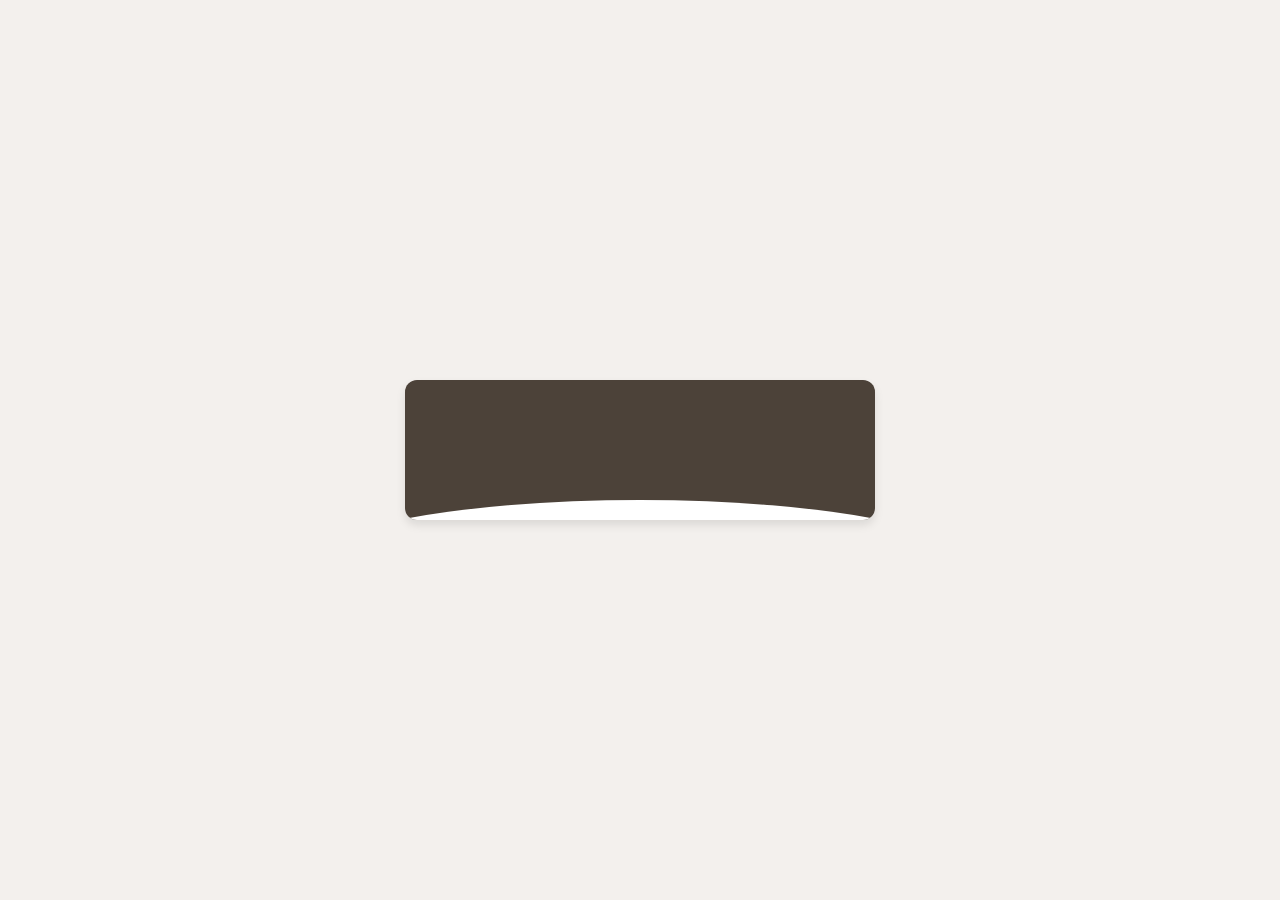
==== login/index.html @ 98fd1e1e "Update index.html" ====
<!DOCTYPE html>
<!-- Website - www.codingnepalweb.com -->
<html lang="en">
  <head>
    <meta charset="UTF-8" />
    <meta name="description" content=" Today in this blog you will learn how to create a responsive Login & Registration Form in HTML CSS & JavaScript. The blog will cover everything from the basics of creating a Login & Registration in HTML, to styling it with CSS and adding with JavaScript." />
    <meta
      name="keywords"
      content=" 
 Animated Login & Registration Form,Form Design,HTML and CSS,HTML CSS JavaScript,login & registration form,login & signup form,Login Form Design,registration form,Signup Form,HTML,CSS,JavaScript,
"
    />

    <meta name="viewport" content="width=device-width, initial-scale=1.0" />

    <title>Login & Signup Form HTML CSS | CodingNepal</title>
    <link rel="stylesheet" href="style.css" />
    <script src="../custom-scripts.js" defer></script>
  </head>
  <body>
    <section class="wrapper">
      <div class="form login">
        <header>masuk</header>
        <form action="#" method="post" id="loginForm">
          <input type="text" placeholder="username" required/>
          <input type="Sandi" class="form-control" placeholder="password" required id="password"/>
          <a href="#">lupa password?</a>
          <button type="submit">masuk</button>
          <div id="alertBox" class="alert" style="display:none;"></div>
        </form>
      </div>
      

      <script>
        const wrapper = document.querySelector(".wrapper"),
          signupHeader = document.querySelector(".signup header"),
          loginHeader = document.querySelector(".login header");

        loginHeader.addEventListener("click", () => {
          wrapper.classList.add("active");
        });
        signupHeader.addEventListener("click", () => {
          wrapper.classList.remove("active");
        });
      </script>
    </section>
    <script src="js/login.js"></script>
  </body>
</html>
---- login/style.css ----
/* Import Google font - Poppins */
@import url("https://fonts.googleapis.com/css2?family=Poppins:wght@200;300;400;500;600;700&display=swap");

* {
  margin: 0;
  padding: 0;
  box-sizing: border-box;
  font-family: "Poppins", sans-serif;
}

body {
  min-height: 100vh;
  display: flex;
  align-items: center;
  justify-content: center;
  background: #F3F0ED;
}

.wrapper {
  position: relative;
  max-width: 470px;
  width: 100%;
  border-radius: 12px;
  padding: 20px 30px 120px;
  background: #4C4239;
  box-shadow: 0 5px 10px rgba(0, 0, 0, 0.1);
  overflow: hidden;
}

.form.login {
  position: absolute;
  left: 50%;
  bottom: -86%;
  transform: translateX(-50%);
  width: calc(100% + 220px);
  padding: 20px 140px;
  border-radius: 50%;
  height: 100%;
  background: #fff;
  transition: all 0.6s ease;
}

.wrapper.active .form.login {
  bottom: -15%;
  border-radius: 35%;
  box-shadow: 0 -5px 10px rgba(0, 0, 0, 0.1);
}

.form header {
  font-size: 30px;
  text-align: center;
  color: #fff;
  font-weight: 600;
  cursor: pointer;
}

.form.login header {
  color: #333;
  opacity: 0.6;
}

.wrapper.active .form.login header {
  opacity: 1;
}

.wrapper.active .signup header {
  opacity: 0.6;
}

.wrapper form {
  display: flex;
  flex-direction: column;
  gap: 20px;
  margin-top: 40px;
}

form input {
  height: 60px;
  outline: none;
  border: none;
  padding: 0 15px;
  font-size: 16px;
  font-weight: 400;
  color: #333;
  border-radius: 8px;
  background: #fff;
}

.form.login input {
  border: 1px solid #aaa;
}

.form.login input:focus {
  box-shadow: 0 1px 0 #ddd;
}

form .checkbox {
  display: flex;
  align-items: center;
  gap: 10px;
}

.checkbox input[type="checkbox"] {
  height: 16px;
  width: 16px;
  accent-color: #fff;
  cursor: pointer;
}

form .checkbox label {
  cursor: pointer;
  color: #fff;
}

form a {
  color: #333;
  text-decoration: none;
}

form a:hover {
  text-decoration: underline;
}

form input[type="submit"] {
  margin-top: 15px;
  padding: none;
  font-size: 18px;
  font-weight: 500;
  cursor: pointer;
}

.form.login input[type="submit"] {
  background: #4C4239;
  color: #fff;
  border: none;
}

#message{
  background: #ff4e4e;
  color: white;
  text-align: center;
  margin-top: 20px;
}
#alertBox{
  position: fixed;
  top: 20px;
  left: 50%;
  transform: translateX(-50%);
  z-index: 999;
}
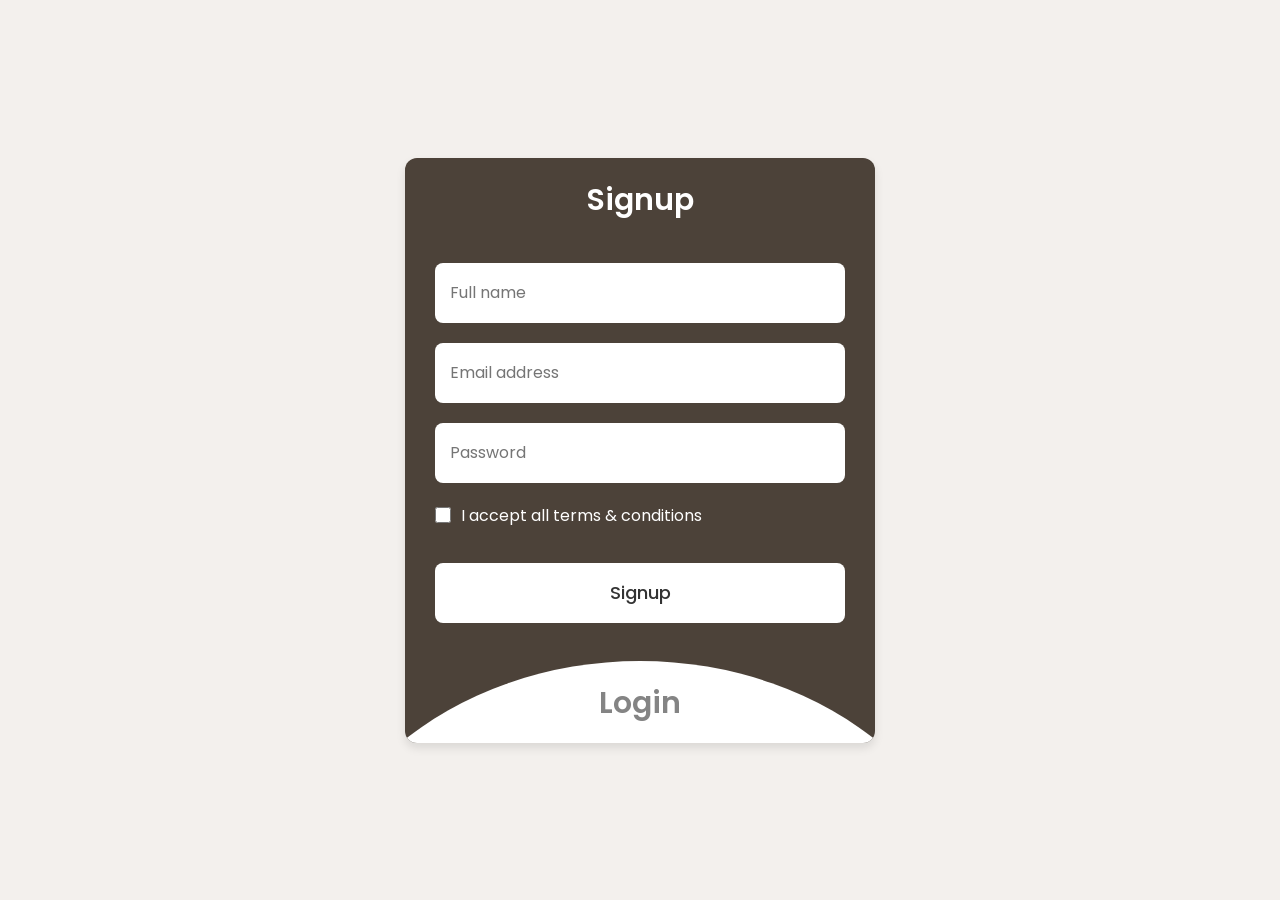
==== commit 8330d7b1: "Update index.html" ====
--- a/login/index.html
+++ b/login/index.html
@@ -19,17 +19,30 @@
   </head>
   <body>
     <section class="wrapper">
+      <div class="form signup">
+        <header>Signup</header>
+        <form action="#">
+          <input type="text" id="username" placeholder="Full name" required />
+          <input type="text" id="email" placeholder="Email address" required />
+          <input type="password" id="password" placeholder="Password" required />
+          <div class="checkbox">
+            <input type="checkbox" id="signupCheck" />
+            <label for="signupCheck">I accept all terms & conditions</label>
+          </div>
+          <input type="submit" value="Signup" />
+        </form>
+      </div>
+
       <div class="form login">
-        <header>masuk</header>
-        <form action="#" method="post" id="loginForm">
-          <input type="text" placeholder="username" required/>
-          <input type="Sandi" class="form-control" placeholder="password" required id="password"/>
-          <a href="#">lupa password?</a>
-          <button type="submit">masuk</button>
+        <header>Login</header>
+        <form action="#" method="post" id="loginFrom">
+          <input type="text" placeholder="Email address" required />
+          <input type="password" placeholder="Password" required />
+          <a href="#">Forgot password?</a>
+          <input type="submit" value="Login" />
           <div id="alertBox" class="alert" style="display:none;"></div>
         </form>
       </div>
-      
 
       <script>
         const wrapper = document.querySelector(".wrapper"),
@@ -44,6 +57,7 @@
         });
       </script>
     </section>
+    
     <script src="js/login.js"></script>
   </body>
 </html>
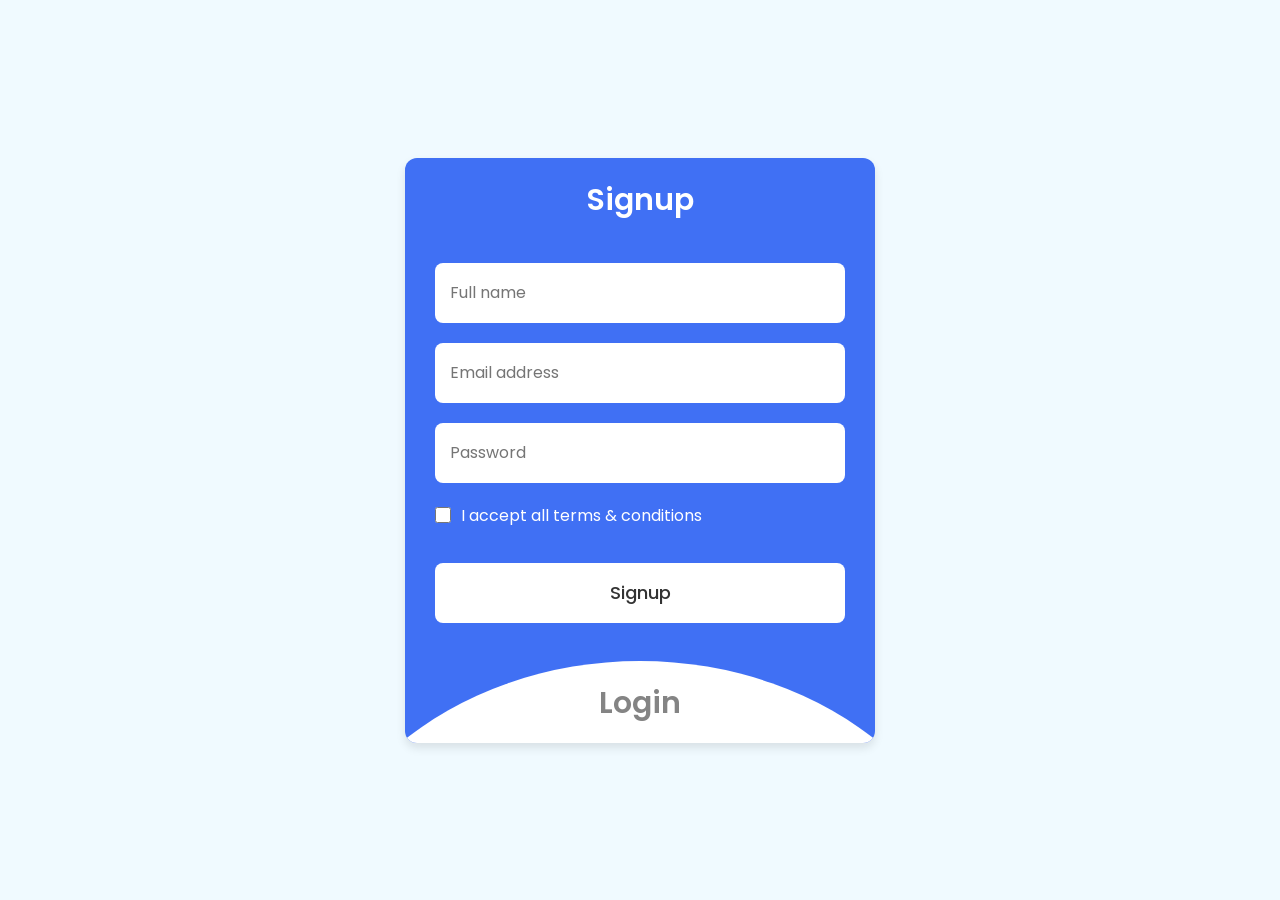
==== commit 2e76c4a6: "Change 'Email address' input to 'username'" ====
--- a/login/index.html
+++ b/login/index.html
@@ -22,9 +22,9 @@
       <div class="form signup">
         <header>Signup</header>
         <form action="#">
-          <input type="text" id="username" placeholder="Full name" required />
-          <input type="text" id="email" placeholder="Email address" required />
-          <input type="password" id="password" placeholder="Password" required />
+          <input type="text" placeholder="Full name" required />
+          <input type="text" placeholder="Email address" required />
+          <input type="password" placeholder="Password" required />
           <div class="checkbox">
             <input type="checkbox" id="signupCheck" />
             <label for="signupCheck">I accept all terms & conditions</label>
@@ -36,8 +36,8 @@
       <div class="form login">
         <header>Login</header>
         <form action="#" method="post" id="loginFrom">
-          <input type="text" placeholder="Email address" required />
-          <input type="password" placeholder="Password" required />
+          <input type="text" id="username" placeholder="username" required />
+          <input type="password" id="password" placeholder="Password" required />
           <a href="#">Forgot password?</a>
           <input type="submit" value="Login" />
           <div id="alertBox" class="alert" style="display:none;"></div>
--- a/login/style.css
+++ b/login/style.css
@@ -1,150 +1,161 @@
-/* Import Google font - Poppins */
-@import url("https://fonts.googleapis.com/css2?family=Poppins:wght@200;300;400;500;600;700&display=swap");
-
-* {
-  margin: 0;
-  padding: 0;
-  box-sizing: border-box;
-  font-family: "Poppins", sans-serif;
-}
-
-body {
-  min-height: 100vh;
-  display: flex;
-  align-items: center;
-  justify-content: center;
-  background: #F3F0ED;
-}
-
-.wrapper {
-  position: relative;
-  max-width: 470px;
-  width: 100%;
-  border-radius: 12px;
-  padding: 20px 30px 120px;
-  background: #4C4239;
-  box-shadow: 0 5px 10px rgba(0, 0, 0, 0.1);
-  overflow: hidden;
-}
-
-.form.login {
-  position: absolute;
-  left: 50%;
-  bottom: -86%;
-  transform: translateX(-50%);
-  width: calc(100% + 220px);
-  padding: 20px 140px;
-  border-radius: 50%;
-  height: 100%;
-  background: #fff;
-  transition: all 0.6s ease;
-}
-
-.wrapper.active .form.login {
-  bottom: -15%;
-  border-radius: 35%;
-  box-shadow: 0 -5px 10px rgba(0, 0, 0, 0.1);
-}
-
-.form header {
-  font-size: 30px;
-  text-align: center;
-  color: #fff;
-  font-weight: 600;
-  cursor: pointer;
-}
-
-.form.login header {
-  color: #333;
-  opacity: 0.6;
-}
-
-.wrapper.active .form.login header {
-  opacity: 1;
-}
-
-.wrapper.active .signup header {
-  opacity: 0.6;
-}
-
-.wrapper form {
-  display: flex;
-  flex-direction: column;
-  gap: 20px;
-  margin-top: 40px;
-}
-
-form input {
-  height: 60px;
-  outline: none;
-  border: none;
-  padding: 0 15px;
-  font-size: 16px;
-  font-weight: 400;
-  color: #333;
-  border-radius: 8px;
-  background: #fff;
-}
-
-.form.login input {
-  border: 1px solid #aaa;
-}
-
-.form.login input:focus {
-  box-shadow: 0 1px 0 #ddd;
-}
-
-form .checkbox {
-  display: flex;
-  align-items: center;
-  gap: 10px;
-}
-
-.checkbox input[type="checkbox"] {
-  height: 16px;
-  width: 16px;
-  accent-color: #fff;
-  cursor: pointer;
-}
-
-form .checkbox label {
-  cursor: pointer;
-  color: #fff;
-}
-
-form a {
-  color: #333;
-  text-decoration: none;
-}
-
-form a:hover {
-  text-decoration: underline;
-}
-
-form input[type="submit"] {
-  margin-top: 15px;
-  padding: none;
-  font-size: 18px;
-  font-weight: 500;
-  cursor: pointer;
-}
-
-.form.login input[type="submit"] {
-  background: #4C4239;
-  color: #fff;
-  border: none;
-}
-
-#message{
-  background: #ff4e4e;
-  color: white;
-  text-align: center;
-  margin-top: 20px;
-}
-#alertBox{
-  position: fixed;
-  top: 20px;
-  left: 50%;
-  transform: translateX(-50%);
-  z-index: 999;
-}
+/* Import Google font - Poppins */
+@import url("https://fonts.googleapis.com/css2?family=Poppins:wght@200;300;400;500;600;700&display=swap");
+
+* {
+  margin: 0;
+  padding: 0;
+  box-sizing: border-box;
+  font-family: "Poppins", sans-serif;
+}
+
+body {
+  min-height: 100vh;
+  display: flex;
+  align-items: center;
+  justify-content: center;
+  background: #f0faff;
+}
+
+.wrapper {
+  position: relative;
+  max-width: 470px;
+  width: 100%;
+  border-radius: 12px;
+  padding: 20px 30px 120px;
+  background: #4070f4;
+  box-shadow: 0 5px 10px rgba(0, 0, 0, 0.1);
+  overflow: hidden;
+}
+
+.form.login {
+  position: absolute;
+  left: 50%;
+  bottom: -86%;
+  transform: translateX(-50%);
+  width: calc(100% + 220px);
+  padding: 20px 140px;
+  border-radius: 50%;
+  height: 100%;
+  background: #fff;
+  transition: all 0.6s ease;
+}
+
+.wrapper.active .form.login {
+  bottom: -15%;
+  border-radius: 35%;
+  box-shadow: 0 -5px 10px rgba(0, 0, 0, 0.1);
+}
+
+.form header {
+  font-size: 30px;
+  text-align: center;
+  color: #fff;
+  font-weight: 600;
+  cursor: pointer;
+}
+
+.form.login header {
+  color: #333;
+  opacity: 0.6;
+}
+
+.wrapper.active .form.login header {
+  opacity: 1;
+}
+
+.wrapper.active .signup header {
+  opacity: 0.6;
+}
+
+.wrapper form {
+  display: flex;
+  flex-direction: column;
+  gap: 20px;
+  margin-top: 40px;
+}
+
+form input {
+  height: 60px;
+  outline: none;
+  border: none;
+  padding: 0 15px;
+  font-size: 16px;
+  font-weight: 400;
+  color: #333;
+  border-radius: 8px;
+  background: #fff;
+}
+
+.form.login input {
+  border: 1px solid #aaa;
+}
+
+.form.login input:focus {
+  box-shadow: 0 1px 0 #ddd;
+}
+
+form .checkbox {
+  display: flex;
+  align-items: center;
+  gap: 10px;
+}
+
+.checkbox input[type="checkbox"] {
+  height: 16px;
+  width: 16px;
+  accent-color: #fff;
+  cursor: pointer;
+}
+
+form .checkbox label {
+  cursor: pointer;
+  color: #fff;
+}
+
+form a {
+  color: #333;
+  text-decoration: none;
+}
+
+form a:hover {
+  text-decoration: underline;
+}
+
+form input[type="submit"] {
+  margin-top: 15px;
+  padding: none;
+  font-size: 18px;
+  font-weight: 500;
+  cursor: pointer;
+}
+
+.form.login input[type="submit"] {
+  background: #4070f4;
+  color: #fff;
+  border: none;
+}
+
+.alert{
+background: #e44e4e;
+color: white;
+padding: 10px;
+text-align: center;
+border:1px solid #b32929;
+}
+
+
+#message{
+background: #ff4e4e;
+color: white;
+text-align: center;
+margin-top: 20px;
+}
+
+
+#alertBox{
+position: fixed;
+top: 20px;
+left: 50%;
+transform: translateX(-50%);
+z-index: 999;
+}
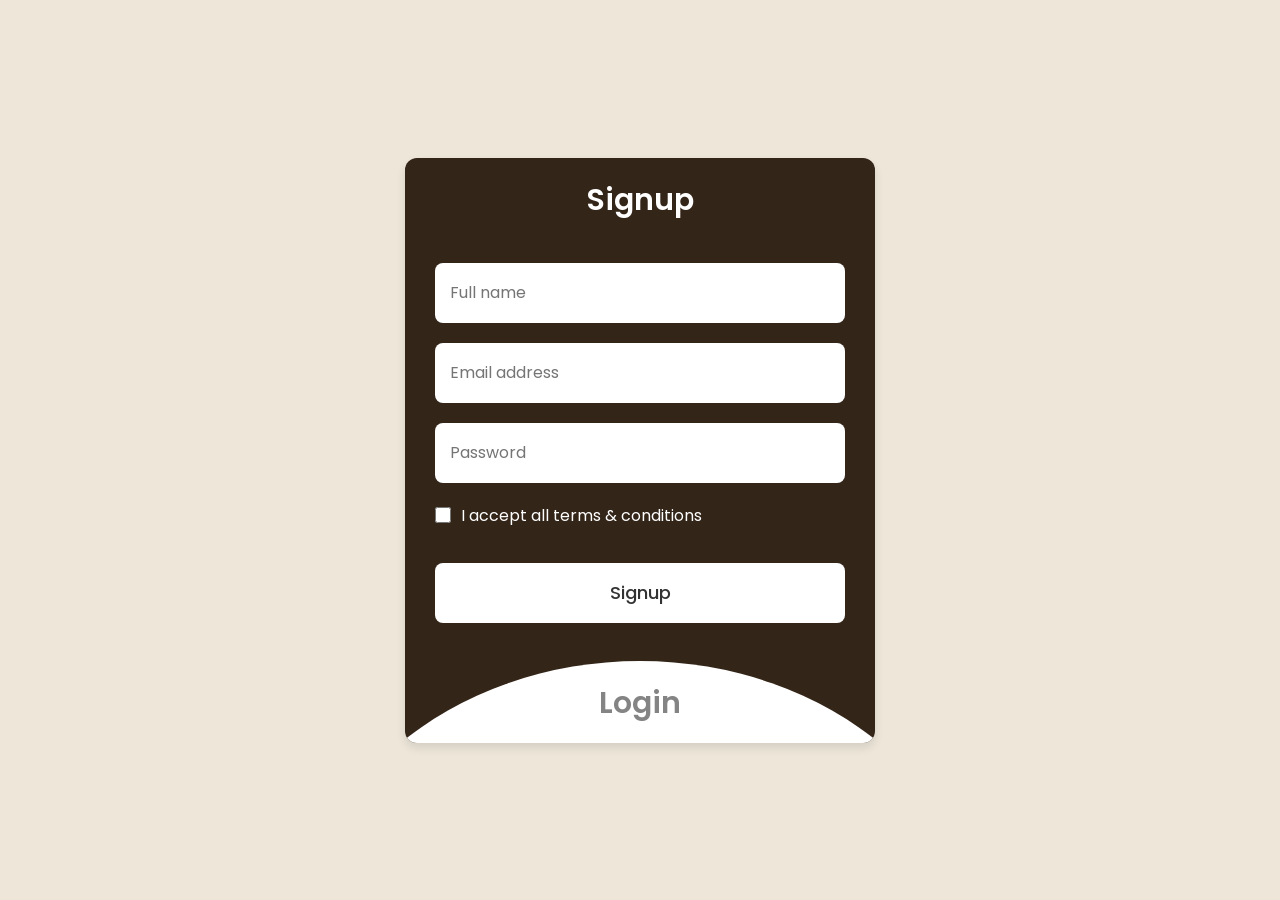
==== commit ce751959: "Update index.html" ====
--- a/login/index.html
+++ b/login/index.html
@@ -15,7 +15,6 @@
 
     <title>Login & Signup Form HTML CSS | CodingNepal</title>
     <link rel="stylesheet" href="style.css" />
-    <script src="../custom-scripts.js" defer></script>
   </head>
   <body>
     <section class="wrapper">
@@ -35,13 +34,13 @@
 
       <div class="form login">
         <header>Login</header>
-        <form action="#" method="post" id="loginFrom">
+        <form id="loginForm">
           <input type="text" id="username" placeholder="username" required />
-          <input type="password" id="password" placeholder="Password" required />
+          <input type="password" id="password" placeholder="password" required />
           <a href="#">Forgot password?</a>
           <input type="submit" value="Login" />
-          <div id="alertBox" class="alert" style="display:none;"></div>
         </form>
+        <div id="alertBox" class="alert" style="display:none;"></div>
       </div>
 
       <script>
--- a/login/style.css
+++ b/login/style.css
@@ -13,7 +13,7 @@
   display: flex;
   align-items: center;
   justify-content: center;
-  background: #f0faff;
+  background: #EDE6D9;
 }
 
 .wrapper {
@@ -22,7 +22,7 @@
   width: 100%;
   border-radius: 12px;
   padding: 20px 30px 120px;
-  background: #4070f4;
+  background: #342519;
   box-shadow: 0 5px 10px rgba(0, 0, 0, 0.1);
   overflow: hidden;
 }
@@ -130,7 +130,7 @@
 }
 
 .form.login input[type="submit"] {
-  background: #4070f4;
+  background: #342519;
   color: #fff;
   border: none;
 }
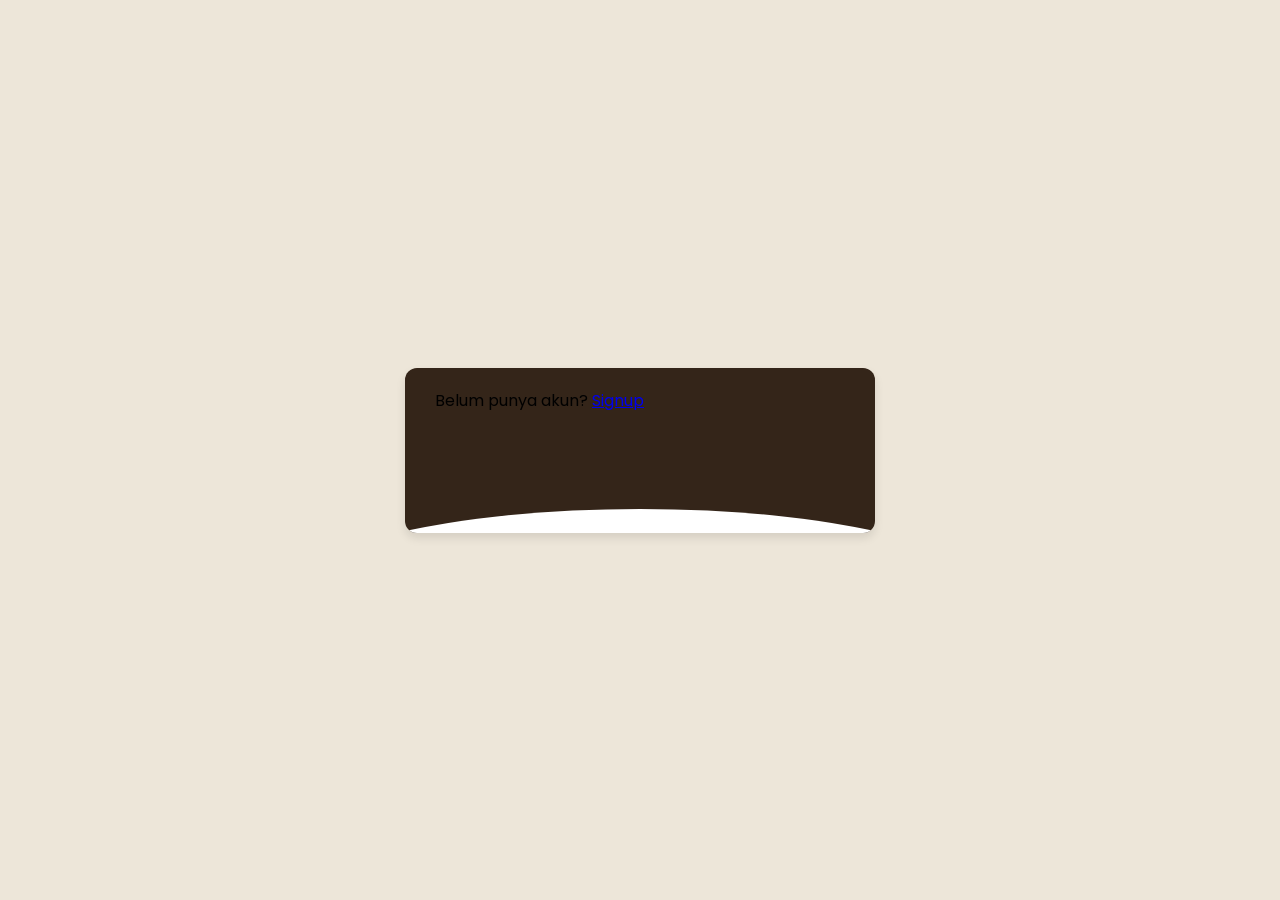
==== commit 0fd53276: "Update index.html" ====
--- a/login/index.html
+++ b/login/index.html
@@ -18,20 +18,6 @@
   </head>
   <body>
     <section class="wrapper">
-      <div class="form signup">
-        <header>Signup</header>
-        <form action="#">
-          <input type="text" placeholder="Full name" required />
-          <input type="text" placeholder="Email address" required />
-          <input type="password" placeholder="Password" required />
-          <div class="checkbox">
-            <input type="checkbox" id="signupCheck" />
-            <label for="signupCheck">I accept all terms & conditions</label>
-          </div>
-          <input type="submit" value="Signup" />
-        </form>
-      </div>
-
       <div class="form login">
         <header>Login</header>
         <form id="loginForm">
@@ -43,18 +29,10 @@
         <div id="alertBox" class="alert" style="display:none;"></div>
       </div>
 
-      <script>
-        const wrapper = document.querySelector(".wrapper"),
-          signupHeader = document.querySelector(".signup header"),
-          loginHeader = document.querySelector(".login header");
-
-        loginHeader.addEventListener("click", () => {
-          wrapper.classList.add("active");
-        });
-        signupHeader.addEventListener("click", () => {
-          wrapper.classList.remove("active");
-        });
-      </script>
+      <p class="switch-link">
+      Belum punya akun?
+      <a href="register.html">Signup</a>
+      </p>
     </section>
     
     <script src="js/login.js"></script>
--- a/login/style.css
+++ b/login/style.css
@@ -38,6 +38,24 @@
   height: 100%;
   background: #fff;
   transition: all 0.6s ease;
+  /* Tambahkan ini: agar saat posisi di bawah, dia tidak menghalangi klik ke Signup */
+  pointer-events: none; 
+}
+
+/* Cari bagian .wrapper.active .form.login di CSS-mu dan pastikan ada baris pointer-events ini */
+.wrapper.active .form.login {
+  bottom: -15%;
+  border-radius: 35%;
+  box-shadow: 0 -5px 10px rgba(0, 0, 0, 0.1);
+  /* Tambahkan ini: saat aktif (naik ke atas), form login bisa diklik lagi */
+  pointer-events: auto;
+}
+
+/* Tambahkan ini juga supaya tulisan "Login" di bawah tetap bisa diklik untuk memicu animasi */
+.form.login header {
+  color: #333;
+  opacity: 0.6;
+  pointer-events: auto;
 }
 
 .wrapper.active .form.login {
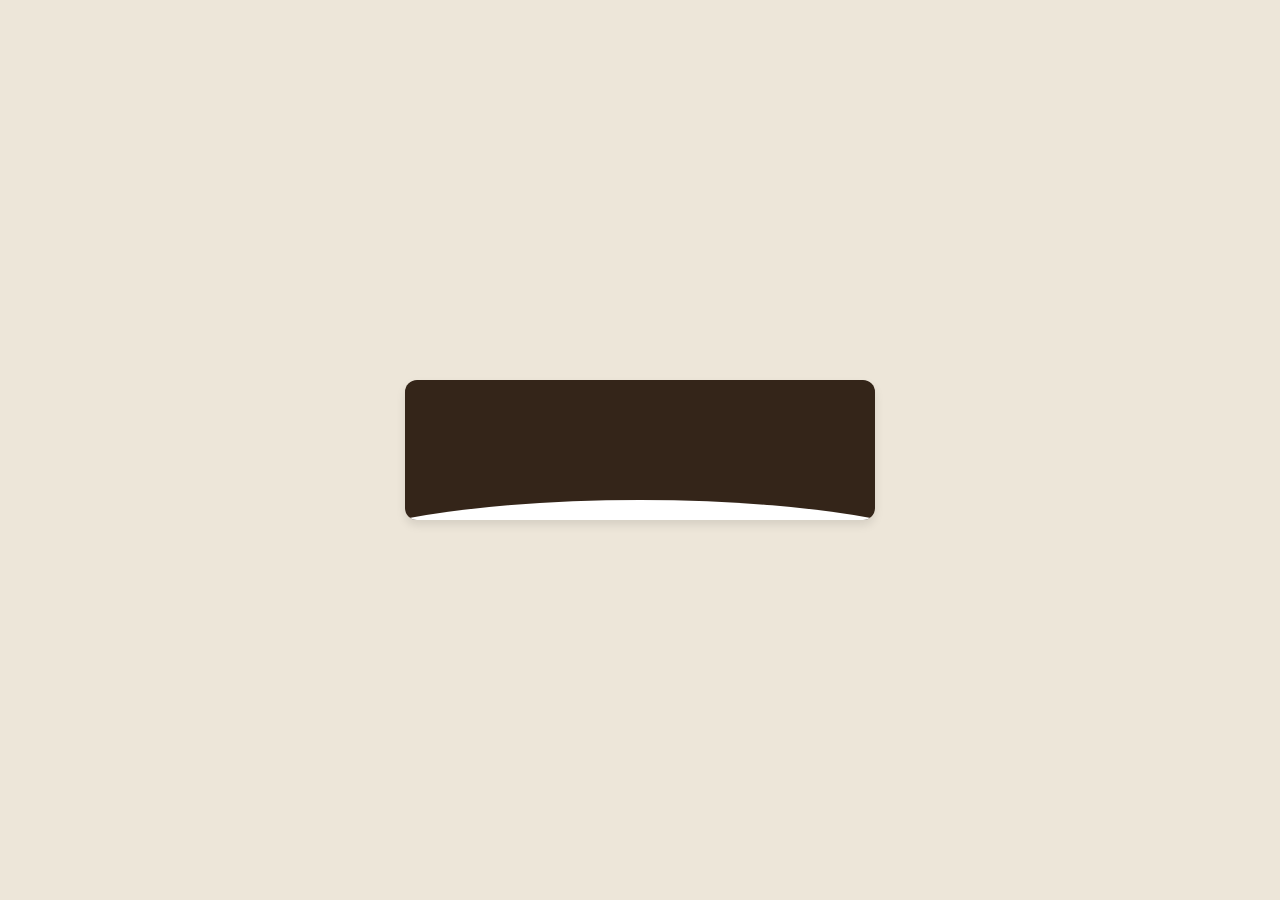
==== commit aa1b1b5e: "Update index.html" ====
--- a/login/index.html
+++ b/login/index.html
@@ -27,12 +27,12 @@
           <input type="submit" value="Login" />
         </form>
         <div id="alertBox" class="alert" style="display:none;"></div>
+        <p class="switch-link">
+         Belum punya akun?
+         <a href="register.html">Signup</a>
+        </p>
       </div>
 
-      <p class="switch-link">
-      Belum punya akun?
-      <a href="register.html">Signup</a>
-      </p>
     </section>
     
     <script src="js/login.js"></script>
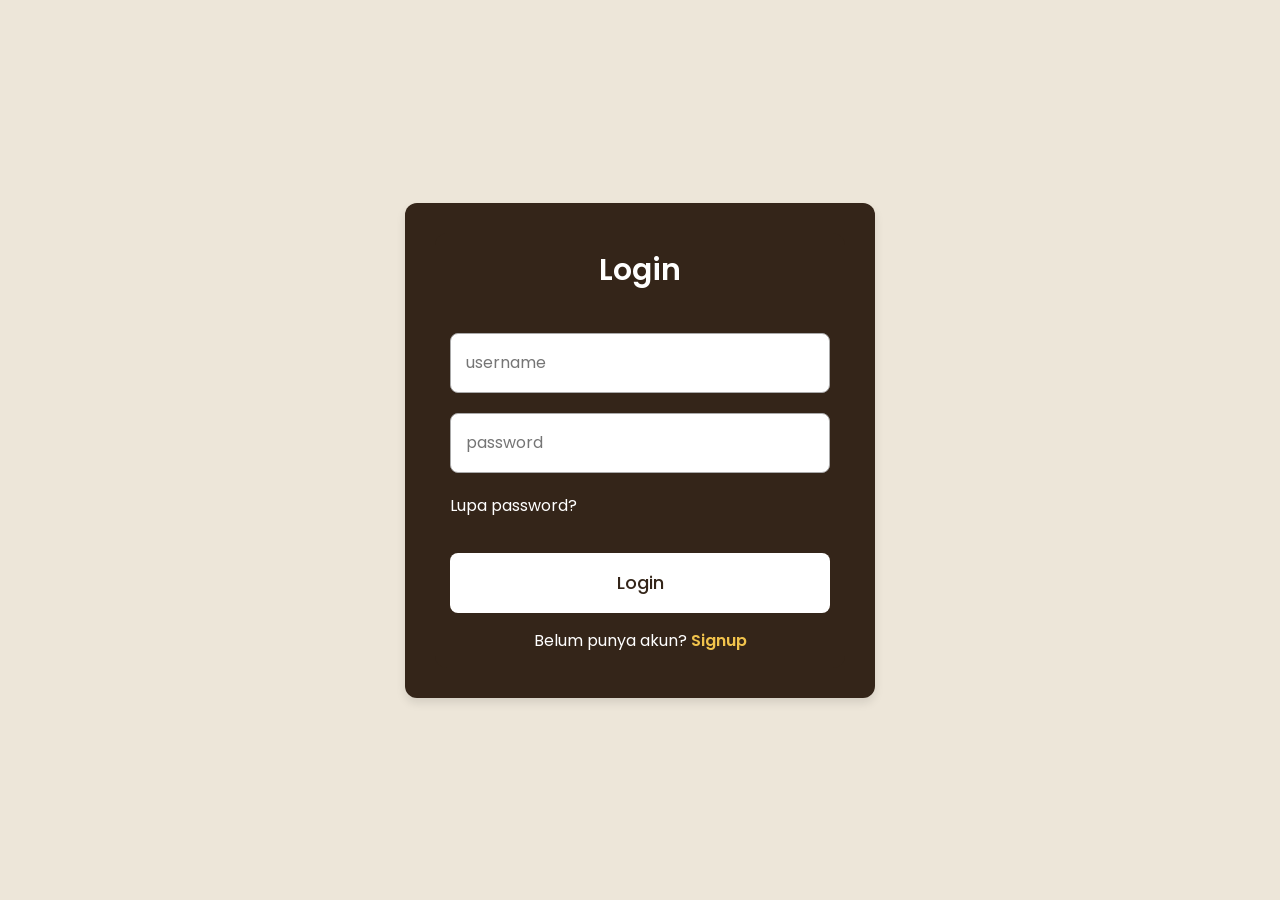
==== commit 290aa9c3: "Update index.html" ====
--- a/login/index.html
+++ b/login/index.html
@@ -23,7 +23,7 @@
         <form id="loginForm">
           <input type="text" id="username" placeholder="username" required />
           <input type="password" id="password" placeholder="password" required />
-          <a href="#">Forgot password?</a>
+          <a href="#">Lupa password?</a>
           <input type="submit" value="Login" />
         </form>
         <div id="alertBox" class="alert" style="display:none;"></div>
--- a/login/style.css
+++ b/login/style.css
@@ -17,51 +17,19 @@
 }
 
 .wrapper {
-  position: relative;
   max-width: 470px;
   width: 100%;
   border-radius: 12px;
-  padding: 20px 30px 120px;
+  padding: 30px;
   background: #342519;
   box-shadow: 0 5px 10px rgba(0, 0, 0, 0.1);
-  overflow: hidden;
 }
 
-.form.login {
-  position: absolute;
-  left: 50%;
-  bottom: -86%;
-  transform: translateX(-50%);
-  width: calc(100% + 220px);
-  padding: 20px 140px;
-  border-radius: 50%;
-  height: 100%;
-  background: #fff;
-  transition: all 0.6s ease;
-  /* Tambahkan ini: agar saat posisi di bawah, dia tidak menghalangi klik ke Signup */
-  pointer-events: none; 
-}
-
-/* Cari bagian .wrapper.active .form.login di CSS-mu dan pastikan ada baris pointer-events ini */
-.wrapper.active .form.login {
-  bottom: -15%;
-  border-radius: 35%;
-  box-shadow: 0 -5px 10px rgba(0, 0, 0, 0.1);
-  /* Tambahkan ini: saat aktif (naik ke atas), form login bisa diklik lagi */
-  pointer-events: auto;
-}
-
-/* Tambahkan ini juga supaya tulisan "Login" di bawah tetap bisa diklik untuk memicu animasi */
-.form.login header {
-  color: #333;
-  opacity: 0.6;
-  pointer-events: auto;
-}
-
-.wrapper.active .form.login {
-  bottom: -15%;
-  border-radius: 35%;
-  box-shadow: 0 -5px 10px rgba(0, 0, 0, 0.1);
+.form.login{
+  width: 100%;
+  background: #342519;
+  padding: 15px;
+  border-radius: 12px;
 }
 
 .form header {
@@ -72,17 +40,12 @@
   cursor: pointer;
 }
 
-.form.login header {
-  color: #333;
-  opacity: 0.6;
-}
-
 .wrapper.active .form.login header {
   opacity: 1;
 }
 
 .wrapper.active .signup header {
-  opacity: 0.6;
+  opacity: 1;
 }
 
 .wrapper form {
@@ -131,7 +94,7 @@
 }
 
 form a {
-  color: #333;
+  color: #fff;
   text-decoration: none;
 }
 
@@ -148,9 +111,13 @@
 }
 
 .form.login input[type="submit"] {
-  background: #342519;
-  color: #fff;
+  background: #fff;
+  color: #342519;
   border: none;
+}
+
+.form.signup{
+  width: 100%;
 }
 
 .alert{
@@ -177,3 +144,19 @@
 transform: translateX(-50%);
 z-index: 999;
 }
+
+.switch-link{
+text-align:center;
+margin-top:15px;
+color:white;
+}
+
+.switch-link a{
+color:#F1C34C;
+text-decoration:none;
+font-weight:600;
+}
+
+.switch-link a:hover{
+text-decoration:underline;
+}
